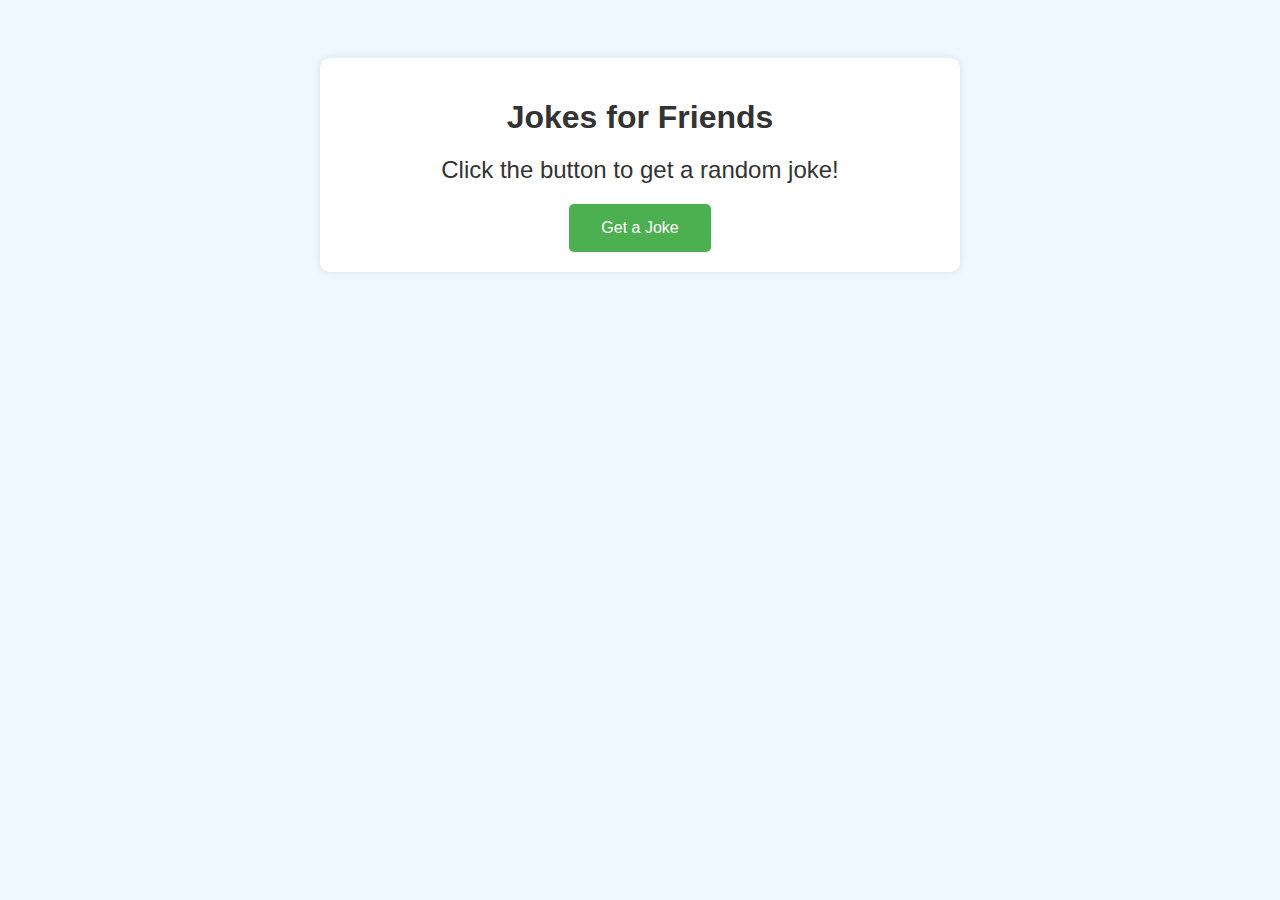
==== jokehtml.html @ 42e4e81c "Add files via upload" ====
<!DOCTYPE html>
<html lang="en">
<head>
    <meta charset="UTF-8">
    <meta name="viewport" content="width=device-width, initial-scale=1.0">
    <title>Jokes for Friends</title>
    <link rel="stylesheet" href="./jokecss.css">
</head>
<body>
    <div class="container">
        <h1>Jokes for Friends</h1>
        <p id="joke">Click the button to get a random joke!</p>
        <button onclick="displayJoke()">Get a Joke</button>
    </div>
    <script src="./jokejs.js"></script>
</body>
</html>
---- jokecss.css ----
body {
    font-family: Arial, sans-serif;
    background-color: #f0f8ff;
    color: #333;
    text-align: center;
    padding: 50px;
}

.container {
    max-width: 600px;
    margin: 0 auto;
    background: #fff;
    padding: 20px;
    border-radius: 10px;
    box-shadow: 0 0 10px rgba(0,0,0,0.1);
}

h1 {
    font-size: 2em;
    margin-bottom: 20px;
}

p#joke {
    font-size: 1.5em;
    margin: 20px 0;
}

button {
    background-color: #4CAF50;
    color: white;
    padding: 15px 32px;
    font-size: 16px;
    border: none;
    border-radius: 5px;
    cursor: pointer;
}

button:hover {
    background-color: #45a049;
}
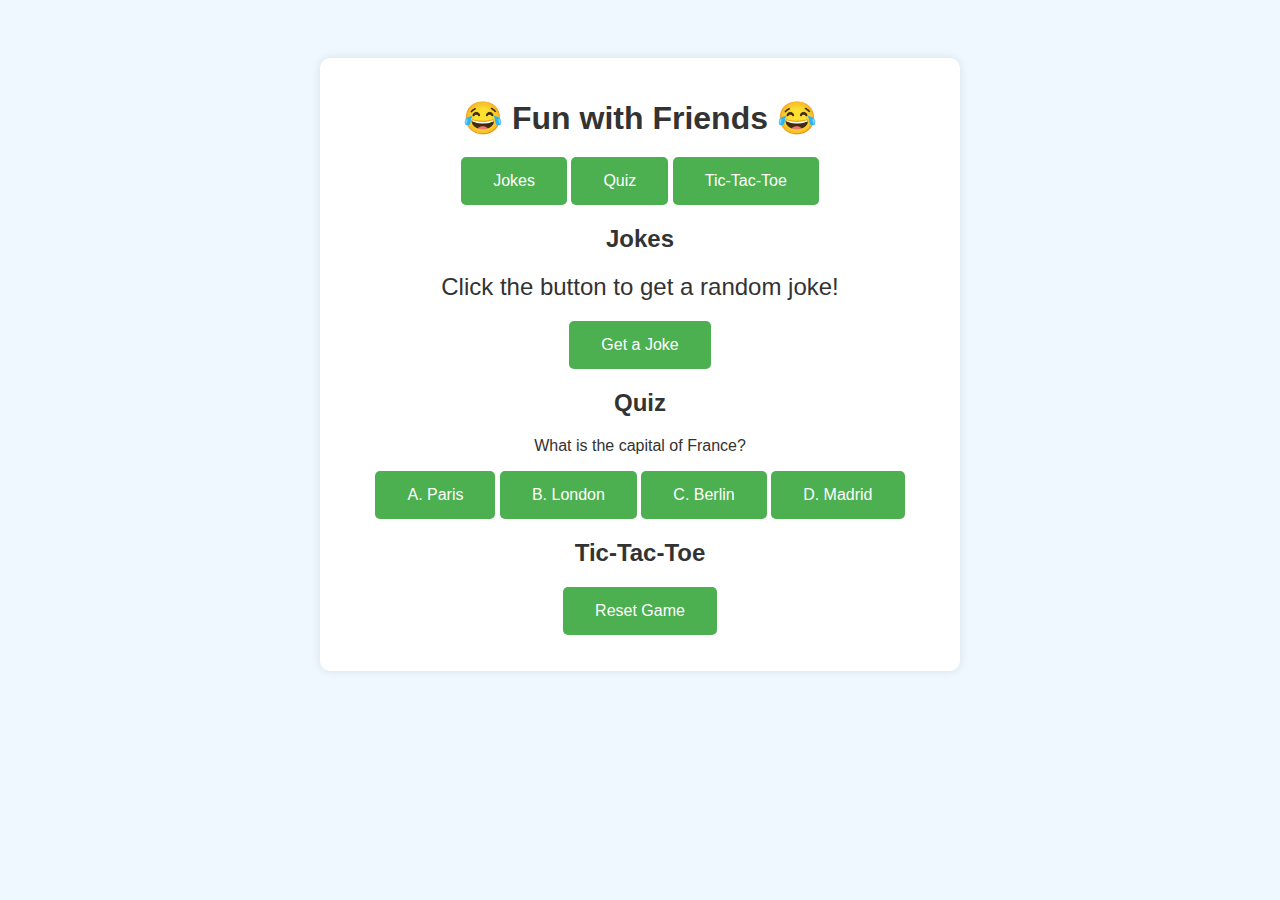
==== commit 9f7a7e77: "Update jokehtml.html" ====
--- a/jokehtml.html
+++ b/jokehtml.html
@@ -3,14 +3,52 @@
 <head>
     <meta charset="UTF-8">
     <meta name="viewport" content="width=device-width, initial-scale=1.0">
-    <title>Jokes for Friends</title>
+    <title>Fun with Friends</title>
     <link rel="stylesheet" href="./jokecss.css">
 </head>
 <body>
     <div class="container">
-        <h1>Jokes for Friends</h1>
-        <p id="joke">Click the button to get a random joke!</p>
-        <button onclick="displayJoke()">Get a Joke</button>
+        <h1>😂 Fun with Friends 😂</h1>
+        <div class="tab">
+            <button class="tablinks" onclick="openTab(event, 'Jokes')">Jokes</button>
+            <button class="tablinks" onclick="openTab(event, 'Quiz')">Quiz</button>
+            <button class="tablinks" onclick="openTab(event, 'TicTacToe')">Tic-Tac-Toe</button>
+        </div>
+
+        <div id="Jokes" class="tabcontent">
+            <h2>Jokes</h2>
+            <p id="joke">Click the button to get a random joke!</p>
+            <button onclick="displayJoke()">Get a Joke</button>
+        </div>
+
+        <div id="Quiz" class="tabcontent">
+            <h2>Quiz</h2>
+            <div id="quiz-container">
+                <p id="quiz-question">What is the capital of France?</p>
+                <button onclick="checkAnswer('A')">A. Paris</button>
+                <button onclick="checkAnswer('B')">B. London</button>
+                <button onclick="checkAnswer('C')">C. Berlin</button>
+                <button onclick="checkAnswer('D')">D. Madrid</button>
+                <p id="quiz-result"></p>
+            </div>
+        </div>
+
+        <div id="TicTacToe" class="tabcontent">
+            <h2>Tic-Tac-Toe</h2>
+            <div id="tic-tac-toe-board">
+                <div class="tic-tac-toe-cell" onclick="makeMove(this, 0)"></div>
+                <div class="tic-tac-toe-cell" onclick="makeMove(this, 1)"></div>
+                <div class="tic-tac-toe-cell" onclick="makeMove(this, 2)"></div>
+                <div class="tic-tac-toe-cell" onclick="makeMove(this, 3)"></div>
+                <div class="tic-tac-toe-cell" onclick="makeMove(this, 4)"></div>
+                <div class="tic-tac-toe-cell" onclick="makeMove(this, 5)"></div>
+                <div class="tic-tac-toe-cell" onclick="makeMove(this, 6)"></div>
+                <div class="tic-tac-toe-cell" onclick="makeMove(this, 7)"></div>
+                <div class="tic-tac-toe-cell" onclick="makeMove(this, 8)"></div>
+            </div>
+            <button onclick="resetGame()">Reset Game</button>
+            <p id="game-result"></p>
+        </div>
     </div>
     <script src="./jokejs.js"></script>
 </body>
